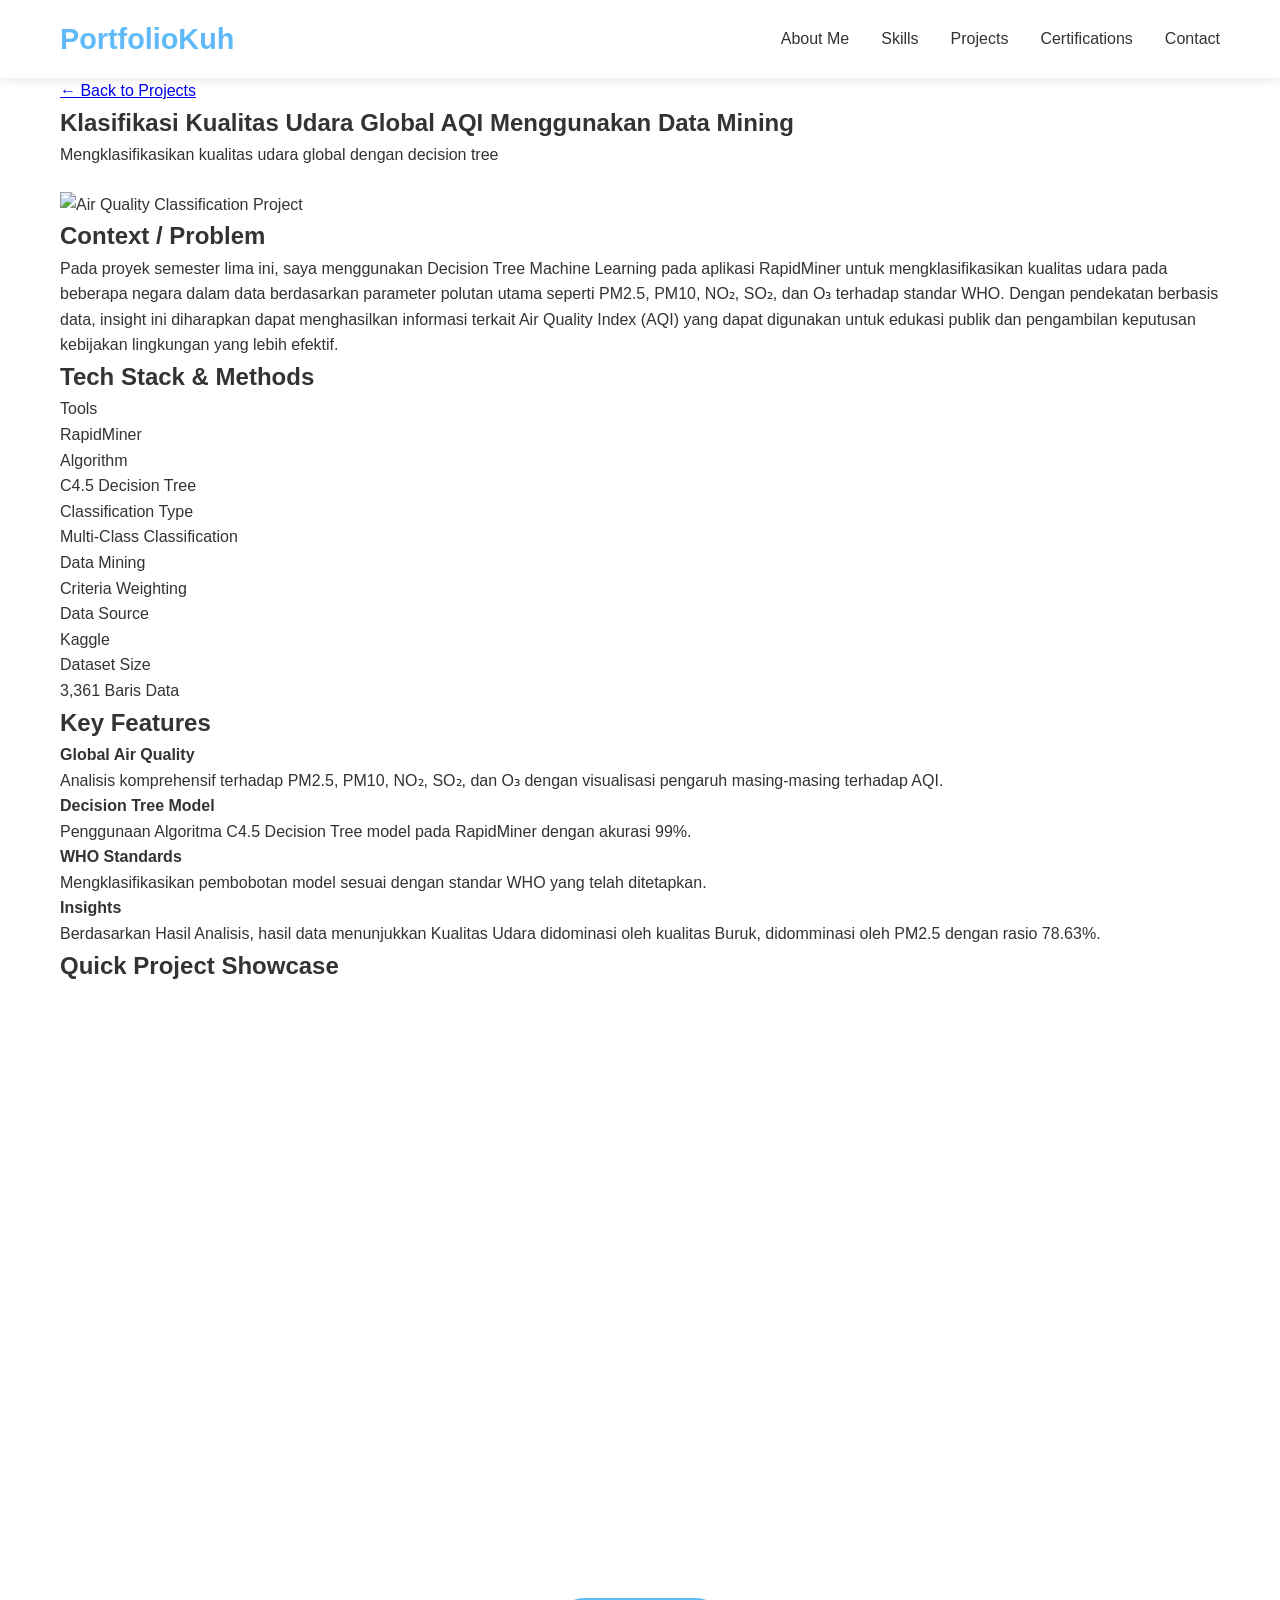
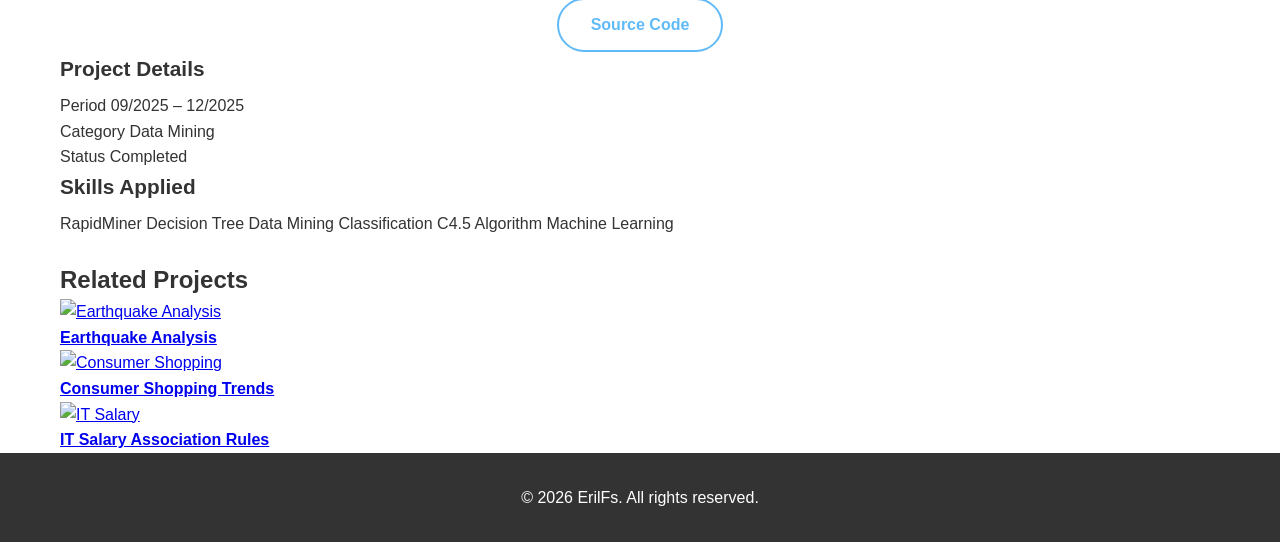
==== projects/air-quality-classification.html @ b7c426aa "update new nav" ====
<!DOCTYPE html>
<html lang="id">
<head>
    <meta charset="UTF-8">
    <meta name="viewport" content="width=device-width, initial-scale=1.0">
    <title>Air Quality Classification - Portfolio</title>
    <link rel="stylesheet" href="../dsesign.css">
    <link rel="stylesheet" href="project-style.css">
</head>
<body>
    <!-- Navigation -->
<nav class="navbar">
    <div class="container">
        <div class="nav-brand">PortfolioKuh</div>
        
        <!-- Hamburger button (mobile only) -->
        <button class="hamburger" id="hamburger">
            <span></span>
            <span></span>
            <span></span>
        </button>
            <ul class="nav-links" id="navLinks">
                <li><a href="../index.html">About Me</a></li>
                <li><a href="../index.html#skill">Skills</a></li>
                <li><a href="../index.html#projects">Projects</a></li>
                <li><a href="../index.html#certifications">Certifications</a></li>
                <li><a href="../index.html#contact">Contact</a></li>
            </ul>
    </div>
</nav>

    <!-- Project Hero -->
    <section class="project-hero">
        <div class="container">
            <a href="../index.html#projects" class="back-link">← Back to Projects</a>
            <h1 class="fade-in">Klasifikasi Kualitas Udara Global AQI Menggunakan Data Mining</h1>
            <p class="project-tagline fade-in">Mengklasifikasikan kualitas udara global dengan decision tree</p>
        </div>
    </section>

    <!-- Project Content -->
    <section class="project-content">
        <div class="container">
            <!-- Project Overview -->
            <div class="content-grid">
                <div class="main-content">
                    <!-- Project Image -->
                    <div class="project-showcase fade-in-up">
                        <img src="../assets/images/air-quality-classification.png" alt="Air Quality Classification Project">
                    </div>

                    <!-- Context/Problem -->
                    <div class="project-section fade-in-up">
                        <div class="section-header">
                            <div class="header-bar"></div>
                            <h2>Context / Problem</h2>
                        </div>
                        <p>
                            Pada proyek semester lima ini, saya menggunakan Decision Tree Machine Learning pada aplikasi RapidMiner untuk mengklasifikasikan kualitas udara pada
                            beberapa negara dalam data berdasarkan parameter polutan utama seperti PM2.5, PM10, NO₂, SO₂, dan O₃ terhadap standar WHO. 
                            Dengan pendekatan berbasis data, insight ini diharapkan dapat menghasilkan informasi terkait Air Quality Index (AQI) yang 
                            dapat digunakan untuk edukasi publik dan pengambilan keputusan kebijakan lingkungan yang lebih efektif.
                        </p>
                    </div>

                    <!-- Tech Stack / Methods -->
                    <div class="project-section fade-in-up">
                        <div class="section-header">
                            <div class="header-bar"></div>
                            <h2>Tech Stack & Methods</h2>
                        </div>
                        <div class="tech-stack">
                            <div class="tech-item">
                                <span class="tech-label">Tools</span>
                                <p>RapidMiner</p>
                            </div>
                            <div class="tech-item">
                                <span class="tech-label">Algorithm</span>
                                <p>C4.5 Decision Tree</p>
                            </div>
                            <div class="tech-item">
                                <span class="tech-label">Classification Type</span>
                                <p>Multi-Class Classification</p>
                            </div>
                            <div class="tech-item">
                                <span class="tech-label">Data Mining</span>
                                <p>Criteria Weighting</p>
                            </div>
                            <div class="tech-item">
                                <span class="tech-label">Data Source</span>
                                <p>Kaggle</p>
                            </div>
                            <div class="tech-item">
                                <span class="tech-label">Dataset Size</span>
                                <p>3,361 Baris Data</p>
                            </div>
                        </div>
                    </div>

                    <!-- Key Features -->
                    <div class="project-section fade-in-up">
                        <div class="section-header">
                            <div class="header-bar"></div>
                            <h2>Key Features</h2>
                        </div>
                        <div class="features-list">
                            <div class="feature-item">
                                <h4>Global Air Quality</h4>
                                <p>Analisis komprehensif terhadap PM2.5, PM10, NO₂, SO₂, dan O₃ dengan visualisasi pengaruh masing-masing terhadap AQI.</p>
                            </div>
                            <div class="feature-item">
                                <h4>Decision Tree Model</h4>
                                <p>Penggunaan Algoritma C4.5 Decision Tree model pada RapidMiner dengan akurasi 99%.</p>
                            </div>
                            <div class="feature-item">
                                <h4>WHO Standards</h4>
                                <p>Mengklasifikasikan pembobotan model sesuai dengan standar WHO yang telah ditetapkan.</p>
                            </div>
                            <div class="feature-item">
                                <h4>Insights</h4>
                                <p>Berdasarkan Hasil Analisis, hasil data menunjukkan Kualitas Udara didominasi oleh kualitas Buruk, didomminasi
                                oleh PM2.5 dengan rasio 78.63%.</p>
                            </div>
                        </div>
                    </div>

                   <!-- Additional Visualizations -->
                    <div class="project-section fade-in-up">
                        <div class="section-header">
                            <div class="header-bar"></div>
                            <h2>Quick Project Showcase</h2>
                        </div>
                        <div class="additional-images">
                            <video width="100%" height="auto" loop autoplay muted>
                                <source src="../assets/videos/air-quality-classification-vid.mp4" type="video/mp4">
                                Your browser does not support the video tag.
                            </video>
                        </div>
                        <br>
                        <div>
                            <div class="contact-links">
                                 <a href="https://github.com/RylLFs" class="btn btn-secondary" target="_blank">Source Code</a>
                            </div>
                        </div>
                    </div>
                </div>
                <!-- Sidebar -->
                <aside class="sidebar fade-in-up">
                    <div class="sidebar-card">
                        <h3>Project Details</h3>
                        <div class="detail-item">
                            <span class="label">Period</span>
                            <span class="value">09/2025 – 12/2025</span>
                        </div>
                        <div class="detail-item">
                            <span class="label">Category</span>
                            <span class="value">Data Mining</span>
                        </div>
                        <div class="detail-item">
                            <span class="label">Status</span>
                            <span class="value">Completed</span>
                        </div>
                    </div>

                    <div class="sidebar-card">
                        <h3>Skills Applied</h3>
                        <div class="skills-list">
                            <span class="skill-tag">RapidMiner</span>
                            <span class="skill-tag">Decision Tree</span>
                            <span class="skill-tag">Data Mining</span>
                            <span class="skill-tag">Classification</span>
                            <span class="skill-tag">C4.5 Algorithm</span>
                            <span class="skill-tag">Machine Learning</span>
                        </div>
                    </div>
                </aside>
            </div>
        </div>
    </section>

    <!-- Related Projects -->
    <section class="related-projects">
        <div class="container">
            <h2>Related Projects</h2>
            <div class="related-grid">
                <a href="earthquake-analysis.html" class="related-card fade-in-up">
                    <div class="related-image">
                        <img src="../assets/images/earthquake-analysis.png" alt="Earthquake Analysis">
                    </div>
                    <h4>Earthquake Analysis</h4>
                </a>
                <a href="consumer-shopping.html" class="related-card fade-in-up">
                    <div class="related-image">
                        <img src="../assets/images/consumer-shopping.png" alt="Consumer Shopping">
                    </div>
                    <h4>Consumer Shopping Trends</h4>
                </a>
                <a href="it-salary-assocition-rule.html" class="related-card fade-in-up">
                    <div class="related-image">
                        <img src="../assets/images/it-salary-association-rule.png" alt="IT Salary">
                    </div>
                    <h4>IT Salary Association Rules</h4>
                </a>
            </div>
        </div>
    </section>

    <!-- Footer -->
    <footer class="footer">
        <div class="container">
            <p>&copy; 2026 ErilFs. All rights reserved.</p>
        </div>
    </footer>
    <script src="../animation-simple.js"></script>
</body>
</html>
---- dsesign.css ----
/* ============================================
   GLOBAL STYLES
   ============================================ */

* {
    margin: 0;
    padding: 0;
    box-sizing: border-box;
}

:root {
    --primary-color: #60BAF7;
    --primary-dark: #0d7bb7;
    --text-color: #333;
    --text-light: #666;
    --bg-light: #f8f9fa;
    --white: #ffffff;
    --border-color: #e0e0e0;
    --shadow: 0 2px 10px rgba(0, 0, 0, 0.1);
    --shadow-lg: 0 10px 30px rgba(0, 0, 0, 0.15);
}

body {
    font-family: 'Segoe UI', Tahoma, Geneva, Verdana, sans-serif;
    line-height: 1.6;
    color: var(--text-color);
    background-color: var(--white);
}

.container {
    max-width: 1200px;
    margin: 0 auto;
    padding: 0 20px;
}

/* ============================================
   NAVIGATION
   ============================================ */

/* ============================================
   NAVIGATION
   ============================================ */

.navbar {
    background-color: var(--white);
    box-shadow: var(--shadow);
    position: sticky;
    top: 0;
    z-index: 1000;
}

.navbar .container {
    display: flex;
    justify-content: space-between;
    align-items: center;
    padding: 1rem 20px;
}

.nav-brand {
    font-size: 1.8rem;
    font-weight: 700;
    color: var(--primary-color);
}

.nav-links {
    display: flex;
    list-style: none;
    gap: 2rem;
}

.nav-links a {
    text-decoration: none;
    color: var(--text-color);
    font-weight: 500;
    transition: color 0.3s ease;
}

.nav-links a:hover {
    color: var(--primary-color);
}

/* Hamburger button - hidden by default */
.hamburger {
    display: none;
    flex-direction: column;
    gap: 5px;
    background: none;
    border: none;
    cursor: pointer;
    padding: 5px;
}

.hamburger span {
    width: 25px;
    height: 3px;
    background-color: var(--text-color);
    transition: all 0.3s ease;
    border-radius: 2px;
}

/* Hamburger animation saat active */
.hamburger.active span:nth-child(1) {
    transform: rotate(45deg) translate(8px, 8px);
}

.hamburger.active span:nth-child(2) {
    opacity: 0;
}

.hamburger.active span:nth-child(3) {
    transform: rotate(-45deg) translate(7px, -7px);
}
/* ============================================
   HERO SECTION
   ============================================ */

.hero {
    background: linear-gradient(135deg, #f5fbff 0%, #e8f5ff 100%);
    padding: 6rem 0;
    min-height: 600px;
    display: flex;
    align-items: center;
    justify-content: center;
}

.hero-content {
    text-align: center;
}

.hero h1 {
    font-size: 3.5rem;
    margin-bottom: 0.5rem;
    color: var(--text-color);
    line-height: 1.2;
}

.hero .subtitle {
    font-size: 1.5rem;
    color: var(--primary-color);
    margin-bottom: 1.5rem;
    font-weight: 600;
}

.hero-description {
    font-size: 1.1rem;
    color: var(--text-light);
    margin-bottom: 2rem;
    max-width: 600px;
    margin-left: auto;
    margin-right: auto;
    line-height: 1.8;
}

.hero-buttons {
    display: flex;
    gap: 1rem;
    justify-content: center;
    flex-wrap: wrap;
}

/* Typing Animation */
.typing-text {
    display: inline-block;
    border-right: 3px solid var(--primary-color);
    padding-right: 5px;
    animation: typing 3.5s steps(15, end) infinite;
}

@keyframes typing {
    0%, 100% {
        width: 0;
        border-right: 3px solid var(--primary-color);
    }
    50%, 90% {
        width: 15ch;
        border-right: 3px solid var(--primary-color);
    }
    95%, 100% {
        border-right: none;
    }
}

/* ============================================
   BUTTONS
   ============================================ */

.btn {
    padding: 0.75rem 2rem;
    border-radius: 50px;
    text-decoration: none;
    font-weight: 600;
    transition: all 0.3s ease;
    display: inline-block;
    border: 2px solid transparent;
    cursor: pointer;
    font-size: 1rem;
}

.btn-primary {
    background-color: var(--primary-color);
    color: var(--white);
}

.btn-primary:hover {
    background-color: var(--primary-dark);
    transform: translateY(-2px);
    box-shadow: var(--shadow-lg);
}

.btn-secondary {
    background-color: transparent;
    color: var(--primary-color);
    border-color: var(--primary-color);
}

.btn-secondary:hover {
    background-color: var(--primary-color);
    color: var(--white);
    transform: translateY(-2px);
}

.btn-link {
    background-color: transparent;
    color: var(--primary-color);
    border: none;
    padding: 0;
    font-size: 1rem;
}

.btn-link:hover {
    color: var(--primary-dark);
    transform: translateX(5px);
}

/* ============================================
   SKILLS SECTION
   ============================================ */

.skill {
    padding: 5rem 0;
    background-color: var(--white);
}

.skill h2 {
    font-size: 2.5rem;
    margin-bottom: 3rem;
    text-align: center;
    color: var(--text-color);
}

.skill-grid {
    display: grid;
    grid-template-columns: repeat(auto-fit, minmax(300px, 1fr));
    gap: 2rem;
}

.skill-card {
    background-color: var(--bg-light);
    padding: 2rem;
    border-radius: 10px;
    border-left: 4px solid var(--primary-color);
    box-shadow: var(--shadow);
    transition: transform 0.3s ease;
}

.skill-card:hover {
    transform: translateY(-5px);
}

.skill-card h3 {
    color: var(--primary-color);
    margin-bottom: 1.5rem;
    font-size: 1.5rem;
}

.skill-card ul {
    list-style: none;
}

.skill-card li {
    padding: 0.5rem 0;
    color: var(--text-light);
    border-bottom: 1px solid var(--border-color);
}

.skill-card li:last-child {
    border-bottom: none;
}

.skill-icons-grid {
    display: flex;
    flex-wrap: wrap;
    gap: 1.25rem;
    margin-top: 1rem;
}

.skill-icon-item {
    display: flex;
    flex-direction: column;
    align-items: center;
    gap: 0.4rem;
    width: 80px;
}

.skill-icon-item img {
    width: 64px;
    height: 64px;
    object-fit: contain;
    transition: transform 0.5s ease;
}

.skill-icon-item span {
    opacity: 0;
    transition: opacity 0.2s ease;
    font-size: 0.7rem;
    text-align: center;
}
.skill-icon-item:hover span {
    opacity: 1;
}
.skill-icons-grid {
    display: flex;
    flex-wrap: wrap;
    gap: 1.25rem;
    margin-top: 1rem;
    justify-content: center; /* tambah ini */
}
.skill-icon-item:hover img {
    transform: scale(1.5) translateY(-4px);
}
/* ============================================
   PROJECTS SECTION
   ============================================ */

.projects {
    padding: 5rem 0;
    background-color: var(--bg-light);
}

.projects h2 {
    font-size: 2.5rem;
    margin-bottom: 3rem;
    text-align: center;
    color: var(--text-color);
}

.projects-grid {
    display: grid;
    grid-template-columns: repeat(auto-fit, minmax(280px, 1fr));
    gap: 2rem;
}

.project-card {
    background-color: var(--white);
    border-radius: 10px;
    overflow: hidden;
    box-shadow: var(--shadow);
    transition: all 0.3s ease;
}

.project-card:hover {
    transform: translateY(-10px);
    box-shadow: var(--shadow-lg);
}

.project-image {
    width: 100%;
    height: 200px;
    overflow: hidden;
    background-color: var(--bg-light);
}

.project-image img {
    width: 100%;
    height: 100%;
    object-fit: cover;
    transition: transform 0.3s ease;
}

.project-card:hover .project-image img {
    transform: scale(1.1);
}

.project-content {
    padding: 1.5rem;
}

.project-content h3 {
    font-size: 1.3rem;
    margin-bottom: 0.5rem;
    color: var(--text-color);
}

.project-date {
    color: var(--text-light);
    font-size: 0.9rem;
    margin-bottom: 1rem;
}

/* ============================================
   CERTIFICATIONS SECTION
   ============================================ */

.certifications {
    padding: 5rem 0;
    background-color: var(--white);
}

.certifications h2 {
    font-size: 2.5rem;
    margin-bottom: 3rem;
    text-align: center;
    color: var(--text-color);
}

.certifications-grid {
    display: grid;
    grid-template-columns: repeat(auto-fit, minmax(300px, 1fr));
    gap: 2rem;
}

.cert-card {
    background-color: var(--bg-light);
    border-radius: 10px;
    overflow: hidden;
    box-shadow: var(--shadow);
    transition: all 0.3s ease;
}

.cert-card:hover {
    transform: translateY(-10px);
    box-shadow: var(--shadow-lg);
}

.cert-image {
    width: 100%;
    height: 220px;
    overflow: hidden;
    position: relative;
    background-color: var(--white);
}

.cert-image img {
    width: 100%;
    height: 100%;
    object-fit: cover;
    transition: transform 0.3s ease;
}

.cert-card:hover .cert-image img {
    transform: scale(1.05);
}

/* Overlay button saat hover */
.cert-overlay {
    position: absolute;
    top: 0;
    left: 0;
    width: 100%;
    height: 100%;
    background-color: rgba(96, 186, 247, 0.9);
    display: flex;
    align-items: center;
    justify-content: center;
    opacity: 0;
    transition: opacity 0.3s ease;
}

.cert-card:hover .cert-overlay {
    opacity: 1;
}

.btn-view {
    background-color: var(--white);
    color: var(--primary-color);
    padding: 0.75rem 2rem;
    border: none;
    border-radius: 50px;
    font-weight: 600;
    cursor: pointer;
    transition: all 0.3s ease;
}

.btn-view:hover {
    background-color: var(--primary-color);
    color: var(--white);
    transform: scale(1.05);
}

.cert-content {
    padding: 1.5rem;
}

.cert-content h3 {
    font-size: 1.2rem;
    margin-bottom: 0.5rem;
    color: var(--text-color);
}

.cert-issuer {
    color: var(--primary-color);
    font-size: 0.95rem;
    margin-bottom: 0.3rem;
    font-weight: 500;
}

.cert-date {
    color: var(--text-light);
    font-size: 0.9rem;
}

/* Modal untuk view fullscreen */
.cert-modal {
    display: none;
    position: fixed;
    z-index: 9999;
    padding-top: 50px;
    left: 0;
    top: 0;
    width: 100%;
    height: 100%;
    overflow: auto;
    background-color: rgba(0, 0, 0, 0.95);
}

.cert-modal-content {
    margin: auto;
    display: block;
    max-width: 90%;
    max-height: 85vh;
    object-fit: contain;
    animation: zoom 0.3s;
}

@keyframes zoom {
    from { transform: scale(0.8); opacity: 0; }
    to { transform: scale(1); opacity: 1; }
}

.cert-close {
    position: absolute;
    top: 20px;
    right: 40px;
    color: var(--white);
    font-size: 50px;
    font-weight: bold;
    cursor: pointer;
    transition: color 0.3s ease;
}

.cert-close:hover {
    color: var(--primary-color);
}

/* Responsive */
@media (max-width: 768px) {
    .certifications-grid {
        grid-template-columns: 1fr;
    }
    
    .cert-modal-content {
        max-width: 95%;
    }
    
    .cert-close {
        right: 20px;
        font-size: 40px;
    }
}

/* ============================================
   CONTACT SECTION
   ============================================ */

.contact {
    padding: 8rem 0;
    background-color: var(--white);
    text-align: center;
}

.contact h2 {
    font-size: 2.5rem;
    margin-bottom: 1rem;
    color: var(--text-color);
}

.contact > .container > p {
    font-size: 1.1rem;
    color: var(--text-light);
    margin-bottom: 2rem;
}

.contact-links {
    display: flex;
    gap: 1rem;
    justify-content: center;
    flex-wrap: wrap;
}

/* ============================================
   FOOTER
   ============================================ */

.footer {
    background-color: var(--text-color);
    color: var(--white);
    text-align: center;
    padding: 2rem 0;
}

/* ============================================
   ANIMATIONS
   ============================================ */

@keyframes fadeIn {
    from {
        opacity: 0;
    }
    to {
        opacity: 1;
    }
}

@keyframes fadeInUp {
    from {
        opacity: 0;
        transform: translateY(30px);
    }
    to {
        opacity: 1;
        transform: translateY(0);
    }
}

.fade-in {
    animation: fadeIn 0.8s ease-out;
}

.fade-in-up {
    animation: fadeInUp 0.8s ease-out;
}
/* Slide in animations - LEBIH LAMBAT */
.slide-in-left {
    animation: slideInLeft 1.5s ease-out forwards;
}

.slide-in-right {
    animation: slideInRight 1.5s ease-out forwards;
}

.fade-up {
    animation: fadeUpSlow 1.5s ease-out forwards;
}

@keyframes slideInLeft {
    from {
        opacity: 0;
        transform: translateX(-100px);
    }
    to {
        opacity: 1;
        transform: translateX(0);
    }
}

@keyframes slideInRight {
    from {
        opacity: 0;
        transform: translateX(100px);
    }
    to {
        opacity: 1;
        transform: translateX(0);
    }
}

@keyframes fadeUpSlow {
    from {
        opacity: 0;
        transform: translateY(80px);
    }
    to {
        opacity: 1;
        transform: translateY(0);
    }
}

/* Hide sections sebelum animasi jalan */
.skill, .projects, .contact {
    opacity: 0;
}

/* Akan muncul saat animasi jalan */
.slide-in-left,
.slide-in-right,
.fade-up {
    opacity: 1;
}

/* Card staggered animation */
.card-fade-up {
    animation: cardFadeUp 0.6s ease-out forwards;
}

@keyframes cardFadeUp {
    from {
        opacity: 0;
        transform: translateY(30px);
    }
    to {
        opacity: 1;
        transform: translateY(0);
    }
}
/* ============================================
   RESPONSIVE DESIGN
   ============================================ */

@media (max-width: 768px) {
    .hero h1 {
        font-size: 2.5rem;
    }

    .hero .subtitle {
        font-size: 1.2rem;
    }

    .hero-buttons {
        flex-direction: column;
        align-items: center;
    }

    .nav-links {
        gap: 1rem;
        font-size: 0.9rem;
    }

    .projects-grid,
    .skill-grid {
        grid-template-columns: 1fr;
    }

    .projects h2,
    .skill h2,
    .contact h2 {
        font-size: 2rem;
    }
}

@media (max-width: 480px) {
    .hero h1 {
        font-size: 2rem;
    }

    .hero .subtitle {
        font-size: 1rem;
    }

    .nav-links {
        flex-direction: column;
        gap: 0.5rem;
    }

    .navbar .container {
        flex-direction: column;
        gap: 1rem;
    }

    .btn {
        padding: 0.6rem 1.5rem;
        font-size: 0.9rem;
    }
}

@media (max-width: 768px) {
    /* Navbar mobile */
    .navbar .container {
        flex-wrap: wrap;
        justify-content: space-between; 
        align-items: center;
        position: relative; 
    }
    
    .hamburger {
        display: flex; /* Show hamburger di mobile */
    }
    
    .nav-links {
        display: none; /* Hide menu by default */
        flex-direction: column;
        width: 100%;
        gap: 0;
        background-color: var(--white);
        position: absolute;
        top: 100%;
        left: 0;
        box-shadow: var(--shadow);
        padding: 1rem 0;
    }
    
    .nav-links.active {
        display: flex; /* Show saat hamburger diklik */
    }
    
    .nav-links li {
        width: 100%;
        text-align: center;
        padding: 0.75rem 0;
        border-bottom: 1px solid var(--border-color);
    }
    
    .nav-links li:last-child {
        border-bottom: none;
    }

    /* Existing mobile styles */
    .hero h1 {
        font-size: 2.5rem;
    }

    .hero .subtitle {
        font-size: 1.2rem;
    }

    .hero-buttons {
        flex-direction: column;
        align-items: right;
    }

    .projects-grid,
    .skill-grid {
        grid-template-columns: 1fr;
    }

    .projects h2,
    .skill h2,
    .contact h2 {
        font-size: 2rem;
    }
}
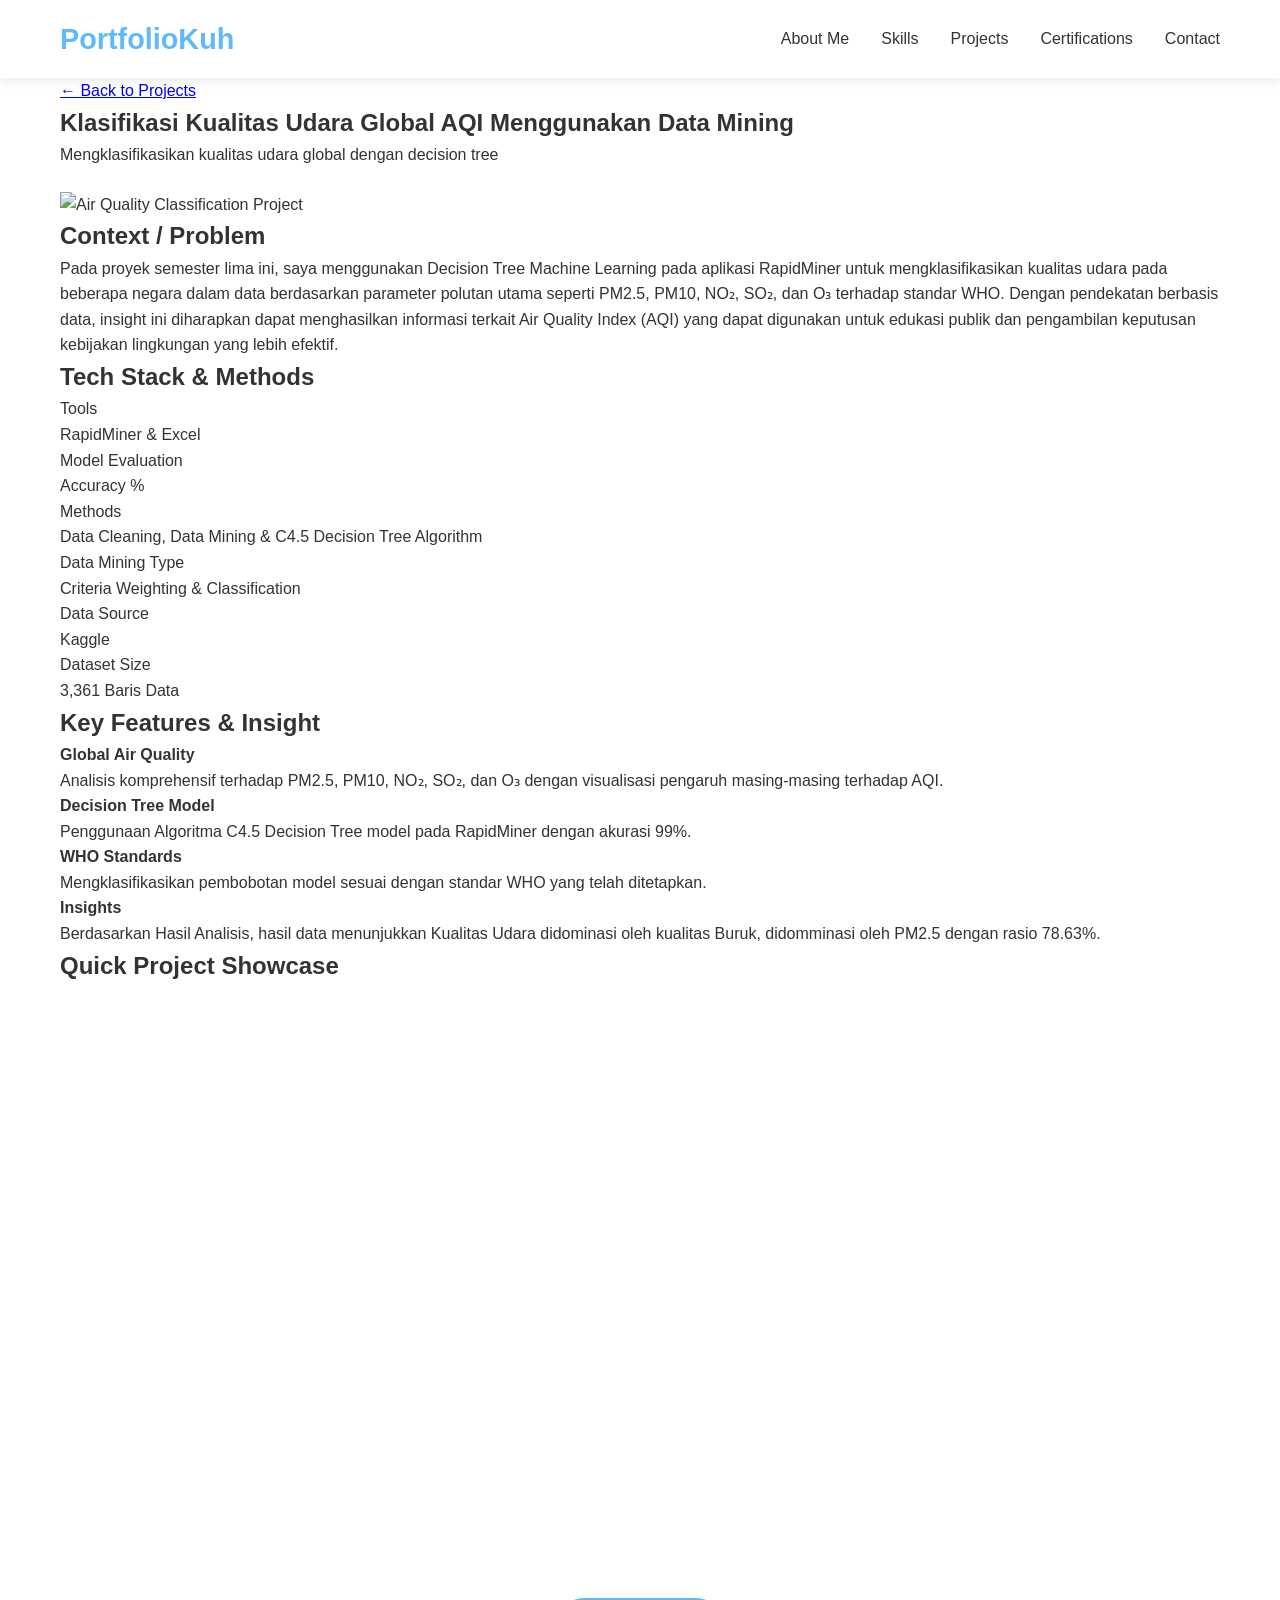
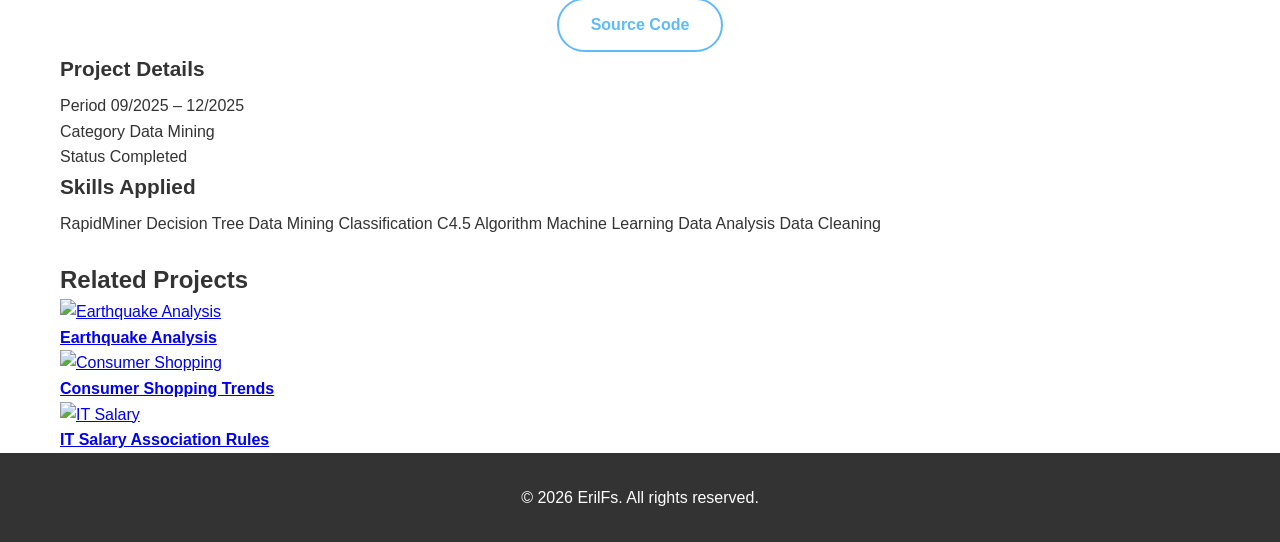
==== commit a926a1e8: "fix typo and update cv" ====
--- a/projects/air-quality-classification.html
+++ b/projects/air-quality-classification.html
@@ -72,19 +72,19 @@
                         <div class="tech-stack">
                             <div class="tech-item">
                                 <span class="tech-label">Tools</span>
-                                <p>RapidMiner</p>
-                            </div>
-                            <div class="tech-item">
-                                <span class="tech-label">Algorithm</span>
-                                <p>C4.5 Decision Tree</p>
-                            </div>
-                            <div class="tech-item">
-                                <span class="tech-label">Classification Type</span>
-                                <p>Multi-Class Classification</p>
-                            </div>
-                            <div class="tech-item">
-                                <span class="tech-label">Data Mining</span>
-                                <p>Criteria Weighting</p>
+                                <p>RapidMiner & Excel</p>
+                            </div>
+                            <div class="tech-item">
+                                <span class="tech-label">Model Evaluation</span>
+                                <p>Accuracy %</p>
+                            </div>
+                            <div class="tech-item">
+                                <span class="tech-label">Methods</span>
+                                <p>Data Cleaning, Data Mining &  C4.5 Decision Tree Algorithm</p>
+                            </div>
+                            <div class="tech-item">
+                                <span class="tech-label">Data Mining Type</span>
+                                <p>Criteria Weighting & Classification</p>
                             </div>
                             <div class="tech-item">
                                 <span class="tech-label">Data Source</span>
@@ -101,7 +101,7 @@
                     <div class="project-section fade-in-up">
                         <div class="section-header">
                             <div class="header-bar"></div>
-                            <h2>Key Features</h2>
+                            <h2>Key Features & Insight</h2>
                         </div>
                         <div class="features-list">
                             <div class="feature-item">
@@ -139,7 +139,7 @@
                         <br>
                         <div>
                             <div class="contact-links">
-                                 <a href="https://github.com/RylLFs" class="btn btn-secondary" target="_blank">Source Code</a>
+                                 <a href="https://github.com/RylLFs/air-quality-c4.5-rapidminer" class="btn btn-secondary" target="_blank">Source Code</a>
                             </div>
                         </div>
                     </div>
@@ -171,6 +171,8 @@
                             <span class="skill-tag">Classification</span>
                             <span class="skill-tag">C4.5 Algorithm</span>
                             <span class="skill-tag">Machine Learning</span>
+                            <span class="skill-tag">Data Analysis</span>
+                            <span class="skill-tag">Data Cleaning</span>
                         </div>
                     </div>
                 </aside>
@@ -195,7 +197,7 @@
                     </div>
                     <h4>Consumer Shopping Trends</h4>
                 </a>
-                <a href="it-salary-assocition-rule.html" class="related-card fade-in-up">
+                <a href="it-salary-association-rule.html" class="related-card fade-in-up">
                     <div class="related-image">
                         <img src="../assets/images/it-salary-association-rule.png" alt="IT Salary">
                     </div>
--- a/dsesign.css
+++ b/dsesign.css
@@ -231,7 +231,6 @@
     color: var(--primary-dark);
     transform: translateX(5px);
 }
-
 /* ============================================
    SKILLS SECTION
    ============================================ */
@@ -246,6 +245,10 @@
     margin-bottom: 3rem;
     text-align: center;
     color: var(--text-color);
+}
+
+.skill h3 {
+    text-align: center;
 }
 
 .skill-grid {
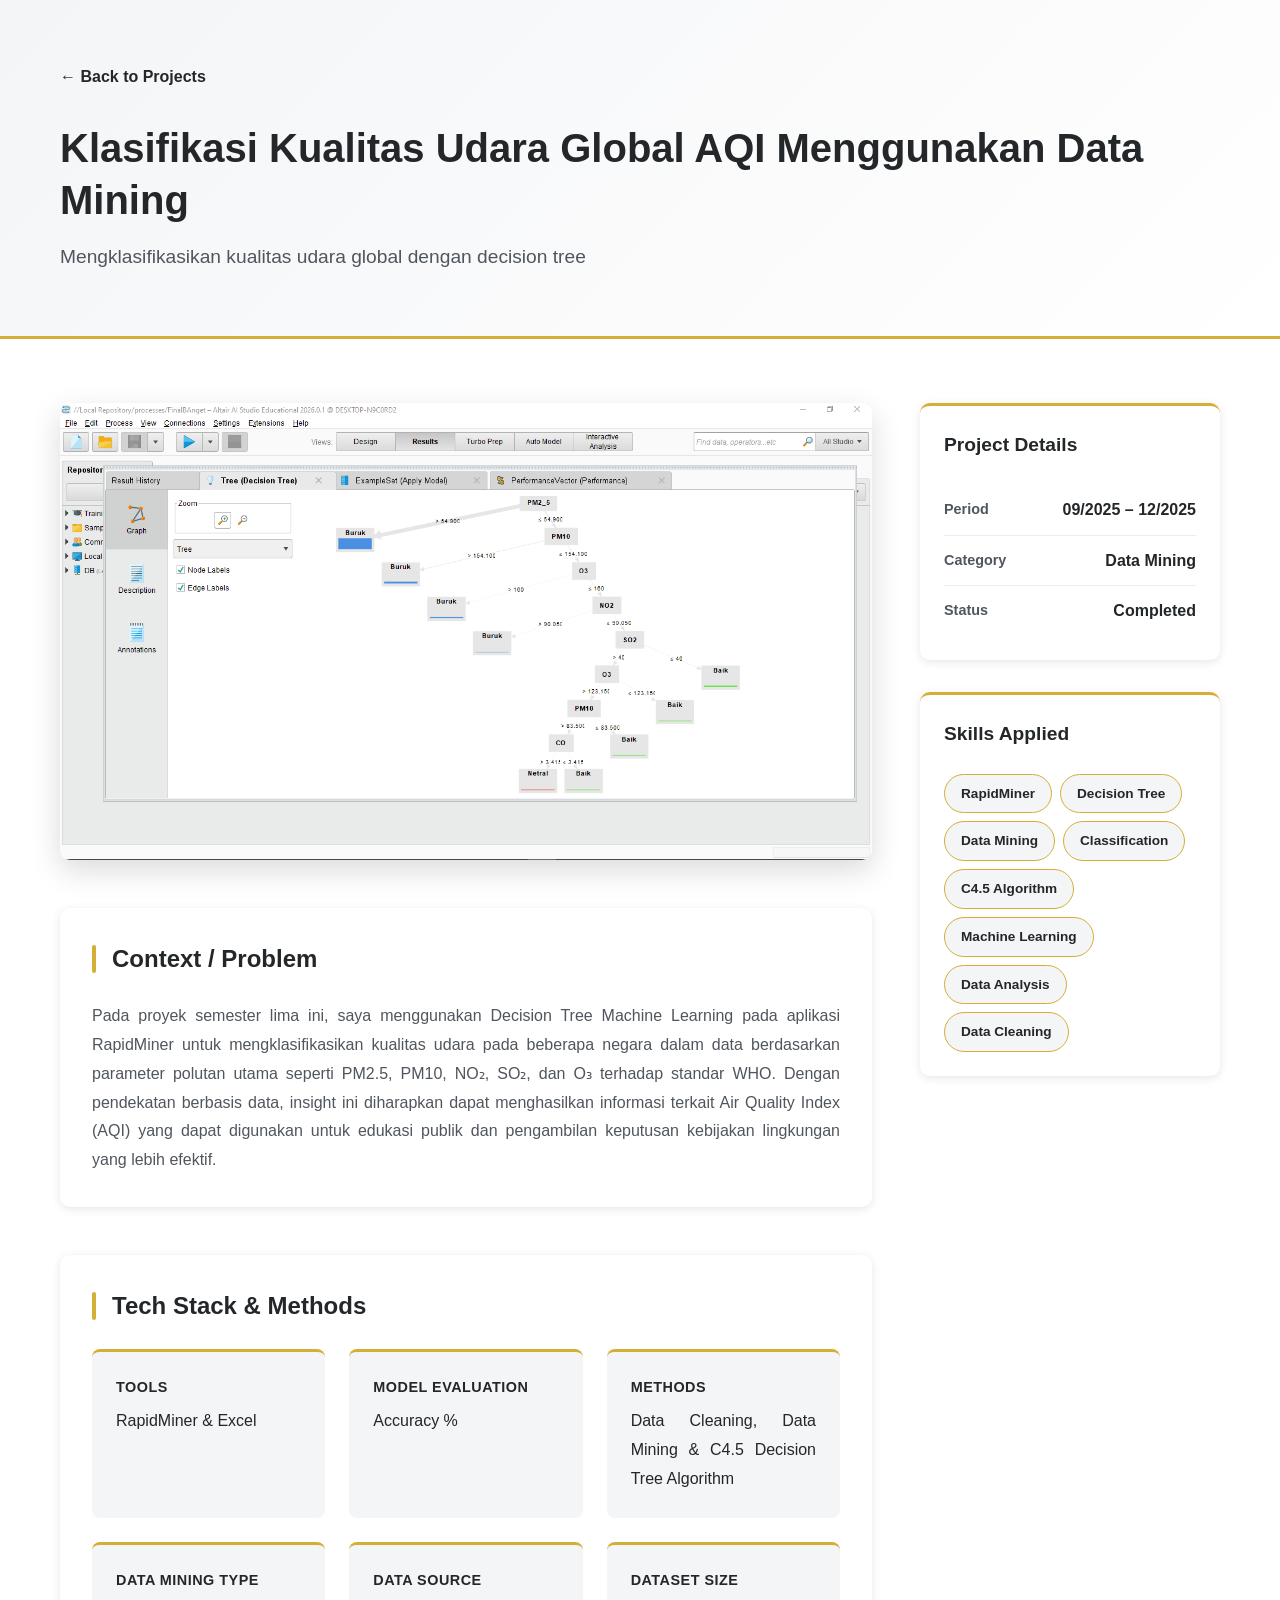
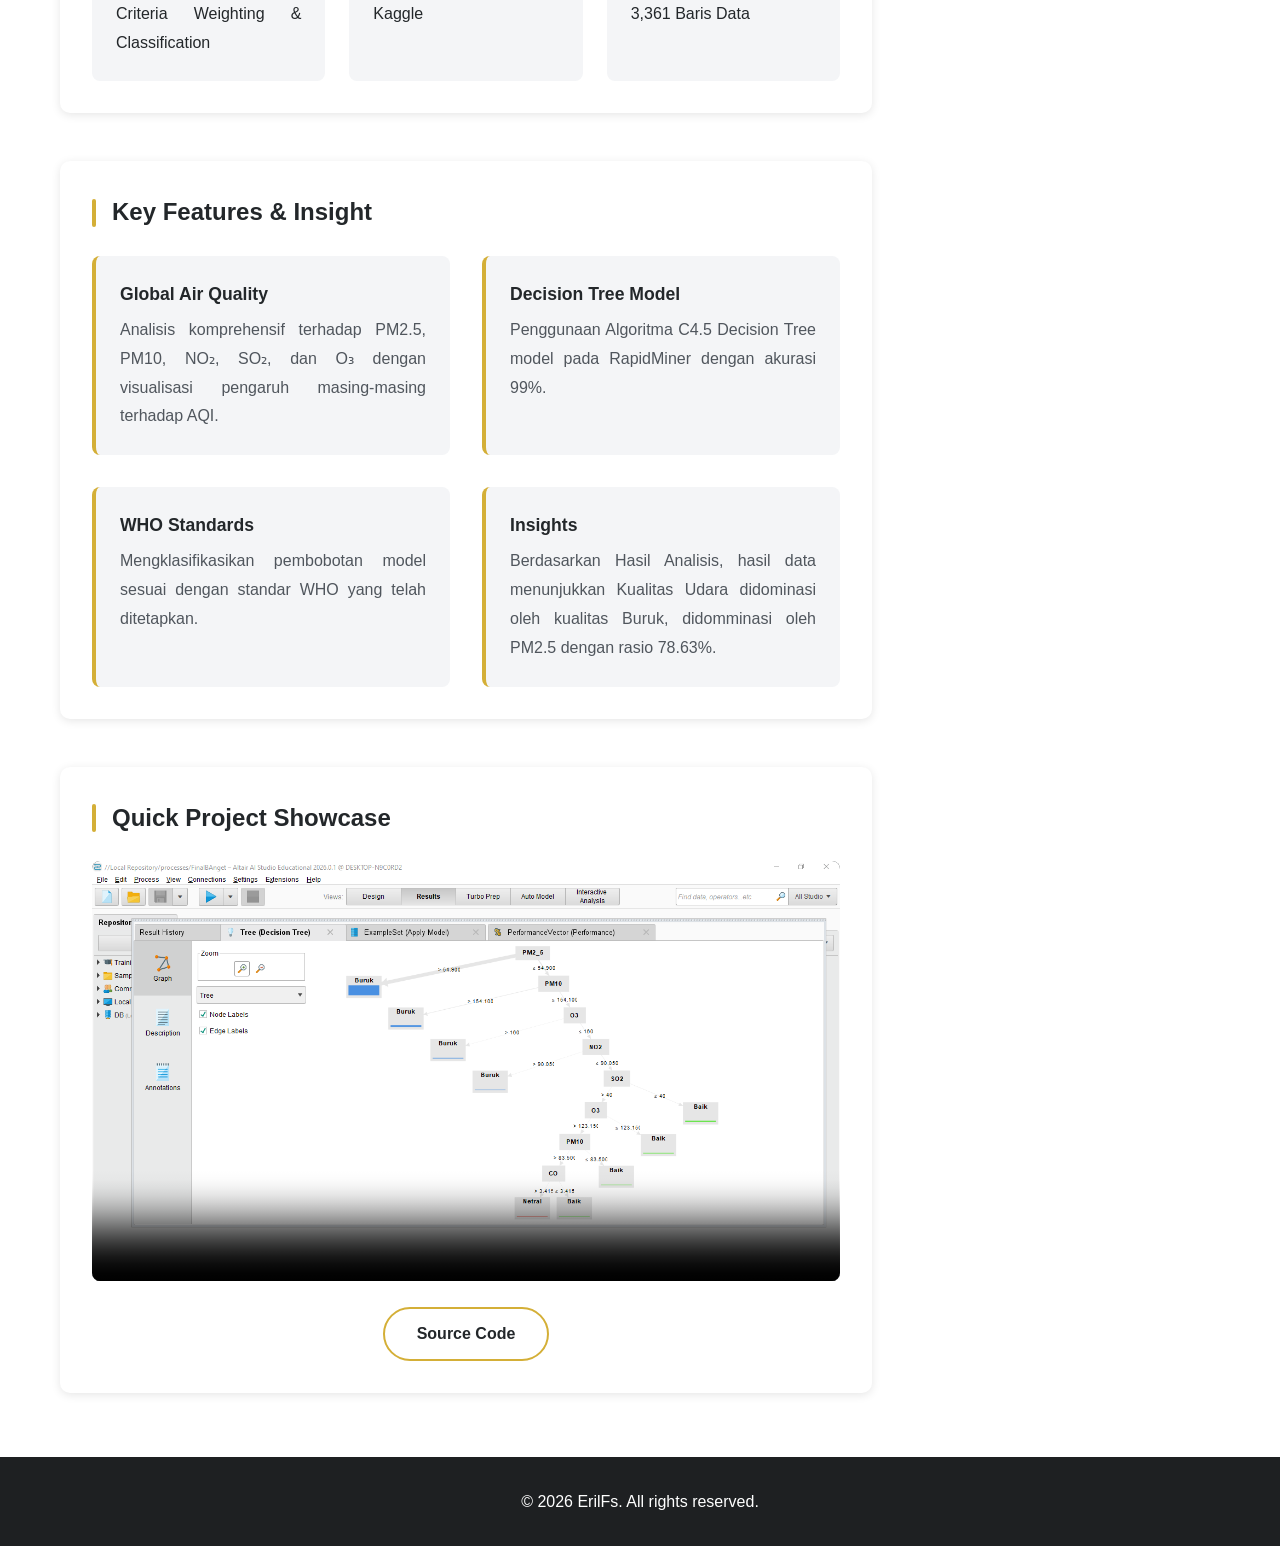
==== commit b3dfce5c: "update" ====
--- a/projects/air-quality-classification.html
+++ b/projects/air-quality-classification.html
@@ -8,27 +8,6 @@
     <link rel="stylesheet" href="project-style.css">
 </head>
 <body>
-    <!-- Navigation -->
-<nav class="navbar">
-    <div class="container">
-        <div class="nav-brand">PortfolioKuh</div>
-        
-        <!-- Hamburger button (mobile only) -->
-        <button class="hamburger" id="hamburger">
-            <span></span>
-            <span></span>
-            <span></span>
-        </button>
-            <ul class="nav-links" id="navLinks">
-                <li><a href="../index.html">About Me</a></li>
-                <li><a href="../index.html#skill">Skills</a></li>
-                <li><a href="../index.html#projects">Projects</a></li>
-                <li><a href="../index.html#certifications">Certifications</a></li>
-                <li><a href="../index.html#contact">Contact</a></li>
-            </ul>
-    </div>
-</nav>
-
     <!-- Project Hero -->
     <section class="project-hero">
         <div class="container">
@@ -131,7 +110,7 @@
                             <h2>Quick Project Showcase</h2>
                         </div>
                         <div class="additional-images">
-                            <video width="100%" height="auto" loop autoplay muted>
+                            <video class="project-video" controls playsinline loop autoplay muted preload="metadata" poster="../assets/images/air-quality-classification.png">
                                 <source src="../assets/videos/air-quality-classification-vid.mp4" type="video/mp4">
                                 Your browser does not support the video tag.
                             </video>
@@ -179,34 +158,6 @@
             </div>
         </div>
     </section>
-
-    <!-- Related Projects -->
-    <section class="related-projects">
-        <div class="container">
-            <h2>Related Projects</h2>
-            <div class="related-grid">
-                <a href="earthquake-analysis.html" class="related-card fade-in-up">
-                    <div class="related-image">
-                        <img src="../assets/images/earthquake-analysis.png" alt="Earthquake Analysis">
-                    </div>
-                    <h4>Earthquake Analysis</h4>
-                </a>
-                <a href="consumer-shopping.html" class="related-card fade-in-up">
-                    <div class="related-image">
-                        <img src="../assets/images/consumer-shopping.png" alt="Consumer Shopping">
-                    </div>
-                    <h4>Consumer Shopping Trends</h4>
-                </a>
-                <a href="it-salary-association-rule.html" class="related-card fade-in-up">
-                    <div class="related-image">
-                        <img src="../assets/images/it-salary-association-rule.png" alt="IT Salary">
-                    </div>
-                    <h4>IT Salary Association Rules</h4>
-                </a>
-            </div>
-        </div>
-    </section>
-
     <!-- Footer -->
     <footer class="footer">
         <div class="container">
--- a/dsesign.css
+++ b/dsesign.css
@@ -9,13 +9,16 @@
 }
 
 :root {
-    --primary-color: #60BAF7;
-    --primary-dark: #0d7bb7;
-    --text-color: #333;
-    --text-light: #666;
-    --bg-light: #f8f9fa;
+    --primary-color: #D4AF37;
+    --primary-dark: #C5A059;
+    --text-color: #23272A;
+    --text-light: #50565D;
+    --bg-light: #F4F5F7;
     --white: #ffffff;
-    --border-color: #e0e0e0;
+    --border-color: #EAECEE;
+    --dark-bg: #23272A;
+    --footer-bg: #1E2022;
+    --muted-on-dark: #8C929A;
     --shadow: 0 2px 10px rgba(0, 0, 0, 0.1);
     --shadow-lg: 0 10px 30px rgba(0, 0, 0, 0.15);
 }
@@ -47,6 +50,20 @@
     position: sticky;
     top: 0;
     z-index: 1000;
+    transition: background-color 0.3s ease, color 0.3s ease;
+}
+
+.navbar.scrolled {
+    background-color: var(--footer-bg);
+}
+
+.navbar.scrolled .nav-links a,
+.navbar.scrolled .nav-brand {
+    color: var(--white);
+}
+
+.navbar.scrolled .hamburger span {
+    background-color: var(--white);
 }
 
 .navbar .container {
@@ -59,7 +76,7 @@
 .nav-brand {
     font-size: 1.8rem;
     font-weight: 700;
-    color: var(--primary-color);
+    color: var(--text-color);
 }
 
 .nav-links {
@@ -76,6 +93,10 @@
 }
 
 .nav-links a:hover {
+    color: var(--text-color);
+}
+
+.navbar.scrolled .nav-links a:hover {
     color: var(--primary-color);
 }
 
@@ -115,22 +136,29 @@
    ============================================ */
 
 .hero {
-    background: linear-gradient(135deg, #f5fbff 0%, #e8f5ff 100%);
+    background-color: var(--dark-bg);
     padding: 6rem 0;
-    min-height: 600px;
+    min-height: 560px;
     display: flex;
     align-items: center;
     justify-content: center;
 }
 
+.hero-layout {
+    display: grid;
+    grid-template-columns: minmax(0, 1.4fr) minmax(260px, 0.8fr);
+    align-items: center;
+    gap: 4rem;
+}
+
 .hero-content {
-    text-align: center;
+    text-align: left;
 }
 
 .hero h1 {
     font-size: 3.5rem;
     margin-bottom: 0.5rem;
-    color: var(--text-color);
+    color: var(--white);
     line-height: 1.2;
 }
 
@@ -143,19 +171,35 @@
 
 .hero-description {
     font-size: 1.1rem;
-    color: var(--text-light);
+    color: var(--muted-on-dark);
     margin-bottom: 2rem;
-    max-width: 600px;
-    margin-left: auto;
-    margin-right: auto;
+    max-width: 650px;
     line-height: 1.8;
 }
 
 .hero-buttons {
     display: flex;
     gap: 1rem;
-    justify-content: center;
+    justify-content: flex-start;
     flex-wrap: wrap;
+}
+
+.hero-profile {
+    justify-self: end;
+    width: min(100%, 360px);
+    aspect-ratio: 1;
+    overflow: hidden;
+    border: 5px solid rgba(212, 175, 55, 0.75);
+    border-radius: 50%;
+    box-shadow: 0 18px 45px rgba(0, 0, 0, 0.3);
+}
+
+.hero-profile img {
+    width: 100%;
+    height: 100%;
+    display: block;
+    object-fit: cover;
+    object-position: center 35%;
 }
 
 /* Typing Animation */
@@ -198,38 +242,40 @@
 
 .btn-primary {
     background-color: var(--primary-color);
-    color: var(--white);
+    color: var(--text-color);
 }
 
 .btn-primary:hover {
     background-color: var(--primary-dark);
+    color: var(--text-color);
     transform: translateY(-2px);
     box-shadow: var(--shadow-lg);
 }
 
 .btn-secondary {
     background-color: transparent;
-    color: var(--primary-color);
+    color: var(--text-color);
     border-color: var(--primary-color);
 }
 
 .btn-secondary:hover {
     background-color: var(--primary-color);
-    color: var(--white);
+    color: var(--text-color);
     transform: translateY(-2px);
 }
 
 .btn-link {
     background-color: transparent;
-    color: var(--primary-color);
-    border: none;
-    padding: 0;
+    color: var(--text-color);
+    border: 1px solid var(--primary-color);
+    padding: 0.5rem 1rem;
     font-size: 1rem;
 }
 
 .btn-link:hover {
-    color: var(--primary-dark);
-    transform: translateX(5px);
+    background-color: var(--primary-color);
+    color: var(--text-color);
+    transform: scale(1.05);
 }
 /* ============================================
    SKILLS SECTION
@@ -271,7 +317,7 @@
 }
 
 .skill-card h3 {
-    color: var(--primary-color);
+    color: var(--text-color);
     margin-bottom: 1.5rem;
     font-size: 1.5rem;
 }
@@ -351,6 +397,74 @@
     display: grid;
     grid-template-columns: repeat(auto-fit, minmax(280px, 1fr));
     gap: 2rem;
+}
+
+.card-carousel {
+    display: grid;
+    grid-template-columns: 48px minmax(0, 1fr) 48px;
+    align-items: center;
+    gap: 1rem;
+}
+
+.carousel-control {
+    width: 48px;
+    height: 48px;
+    display: grid;
+    place-items: center;
+    border: 1px solid var(--primary-color);
+    border-radius: 50%;
+    background-color: var(--white);
+    color: var(--text-color);
+    font-size: 2rem;
+    line-height: 1;
+    cursor: pointer;
+    transition: background-color 0.2s ease, transform 0.2s ease, opacity 0.2s ease;
+}
+
+.carousel-control:hover:not(:disabled) {
+    background-color: var(--primary-color);
+    transform: scale(1.08);
+}
+
+.carousel-control:disabled {
+    opacity: 0.35;
+    cursor: not-allowed;
+}
+
+.carousel-control:focus-visible,
+.carousel-viewport:focus-visible {
+    outline: 3px solid var(--text-color);
+    outline-offset: 3px;
+}
+
+.carousel-viewport {
+    min-width: 0;
+    margin-block: -1rem;
+    overflow-x: auto;
+    overscroll-behavior-x: contain;
+    padding-block: 1rem;
+    scroll-behavior: smooth;
+    scroll-snap-type: x mandatory;
+    scrollbar-width: none;
+}
+
+.carousel-viewport::-webkit-scrollbar {
+    display: none;
+}
+
+.carousel-track.projects-grid,
+.carousel-track.certifications-grid {
+    display: flex;
+    gap: 2rem;
+    width: 100%;
+    grid-template-columns: none;
+}
+
+.carousel-track .project-card,
+.carousel-track .cert-card {
+    min-width: 0;
+    flex: 0 0 calc((100% - 2rem) / 2);
+    scroll-snap-align: start;
 }
 
 .project-card {
@@ -461,7 +575,7 @@
     left: 0;
     width: 100%;
     height: 100%;
-    background-color: rgba(96, 186, 247, 0.9);
+    background-color: rgba(212, 175, 55, 0.92);
     display: flex;
     align-items: center;
     justify-content: center;
@@ -475,7 +589,7 @@
 
 .btn-view {
     background-color: var(--white);
-    color: var(--primary-color);
+    color: var(--text-color);
     padding: 0.75rem 2rem;
     border: none;
     border-radius: 50px;
@@ -486,7 +600,7 @@
 
 .btn-view:hover {
     background-color: var(--primary-color);
-    color: var(--white);
+    color: var(--text-color);
     transform: scale(1.05);
 }
 
@@ -501,7 +615,7 @@
 }
 
 .cert-issuer {
-    color: var(--primary-color);
+    color: var(--text-color);
     font-size: 0.95rem;
     margin-bottom: 0.3rem;
     font-weight: 500;
@@ -577,20 +691,28 @@
 
 .contact {
     padding: 8rem 0;
-    background-color: var(--white);
+    background-color: var(--footer-bg);
     text-align: center;
 }
 
 .contact h2 {
     font-size: 2.5rem;
     margin-bottom: 1rem;
-    color: var(--text-color);
+    color: var(--white);
 }
 
 .contact > .container > p {
     font-size: 1.1rem;
-    color: var(--text-light);
+    color: var(--muted-on-dark);
     margin-bottom: 2rem;
+}
+
+.contact .btn-secondary {
+    color: var(--white);
+}
+
+.contact .btn-secondary:hover {
+    color: var(--text-color);
 }
 
 .contact-links {
@@ -605,7 +727,7 @@
    ============================================ */
 
 .footer {
-    background-color: var(--text-color);
+    background-color: var(--footer-bg);
     color: var(--white);
     text-align: center;
     padding: 2rem 0;
@@ -705,6 +827,67 @@
     animation: cardFadeUp 0.6s ease-out forwards;
 }
 
+/* Project details are loaded from the existing detail pages. */
+.project-modal {
+    width: min(1000px, calc(100% - 2rem));
+    max-width: none;
+    max-height: 92vh;
+    margin: auto;
+    padding: 0;
+    overflow: hidden;
+    border: 1px solid var(--border-color);
+    border-radius: 14px;
+    background: var(--white);
+    box-shadow: var(--shadow-lg);
+}
+
+.project-modal::backdrop {
+    background: rgba(30, 32, 34, 0.82);
+    backdrop-filter: blur(4px);
+}
+
+.project-modal-header {
+    display: flex;
+    align-items: center;
+    justify-content: space-between;
+    gap: 1rem;
+    padding: 0.75rem 1.25rem;
+    border-bottom: 1px solid var(--border-color);
+}
+
+.project-modal-header h2 {
+    overflow: hidden;
+    color: var(--text-color);
+    font-size: 1rem;
+    text-overflow: ellipsis;
+    white-space: nowrap;
+}
+
+.project-modal-close {
+    width: 2.25rem;
+    height: 2.25rem;
+    flex: 0 0 auto;
+    border: 0;
+    border-radius: 50%;
+    background: var(--bg-light);
+    color: var(--text-color);
+    font-size: 1.75rem;
+    line-height: 1;
+    cursor: pointer;
+}
+
+.project-modal-close:hover {
+    background: var(--primary-color);
+}
+
+.project-modal-frame {
+    display: block;
+    width: 100%;
+    height: min(78vh, 850px);
+    border: 0;
+    background: var(--bg-light);
+}
+
 @keyframes cardFadeUp {
     from {
         opacity: 0;
@@ -720,6 +903,29 @@
    ============================================ */
 
 @media (max-width: 768px) {
+    .hero {
+        padding: 4rem 0;
+    }
+
+    .hero-layout {
+        grid-template-columns: 1fr;
+        gap: 2.5rem;
+    }
+
+    .hero-profile {
+        grid-row: 1;
+        justify-self: center;
+        width: min(65vw, 300px);
+    }
+
+    .hero-content {
+        text-align: center;
+    }
+
+    .hero-buttons {
+        justify-content: center;
+    }
+
     .hero h1 {
         font-size: 2.5rem;
     }
@@ -736,6 +942,25 @@
     .nav-links {
         gap: 1rem;
         font-size: 0.9rem;
+    }
+
+    .project-modal {
+        width: calc(100% - 1rem);
+        max-height: 96vh;
+    }
+
+    .project-modal-frame {
+        height: 86vh;
+    }
+
+    .card-carousel {
+        grid-template-columns: 40px minmax(0, 1fr) 40px;
+        gap: 0.5rem;
+    }
+
+    .carousel-control {
+        width: 40px;
+        height: 40px;
     }
 
     .projects-grid,
@@ -759,6 +984,10 @@
         font-size: 1rem;
     }
 
+    .hero-description {
+        font-size: 1rem;
+    }
+
     .nav-links {
         flex-direction: column;
         gap: 0.5rem;
@@ -772,6 +1001,45 @@
     .btn {
         padding: 0.6rem 1.5rem;
         font-size: 0.9rem;
+    }
+}
+
+@media (max-width: 600px) {
+    .card-carousel {
+        grid-template-columns: 1fr 1fr;
+    }
+
+    .carousel-viewport {
+        grid-column: 1 / -1;
+        grid-row: 1;
+    }
+
+    .carousel-control[data-carousel-direction="-1"] {
+        grid-column: 1;
+        grid-row: 2;
+        justify-self: center;
+    }
+
+    .carousel-control[data-carousel-direction="1"] {
+        grid-column: 2;
+        grid-row: 2;
+        justify-self: center;
+    }
+
+    .carousel-track.projects-grid,
+    .carousel-track.certifications-grid {
+        gap: 1rem;
+    }
+
+    .carousel-track .project-card,
+    .carousel-track .cert-card {
+        flex-basis: 100%;
+    }
+}
+
+@media (prefers-reduced-motion: reduce) {
+    .carousel-viewport {
+        scroll-behavior: auto;
     }
 }
 
--- a/projects/project-style.css
+++ b/projects/project-style.css
@@ -0,0 +1,528 @@
+/* ============================================
+   PROJECT PAGE STYLES
+   ============================================ */
+
+/* Back Link */
+.back-link {
+    display: inline-block;
+    color: var(--text-color);
+    text-decoration: none;
+    margin-bottom: 2rem;
+    font-weight: 600;
+    transition: all 0.3s ease;
+}
+
+.back-link:hover {
+    color: var(--text-color);
+    margin-left: -10px;
+}
+
+/* Project Hero */
+.project-hero {
+    background: linear-gradient(135deg, #F4F5F7 0%, #FFFFFF 100%);
+    padding: 4rem 0;
+    border-bottom: 3px solid var(--primary-color);
+}
+
+.project-hero h1 {
+    font-size: 2.5rem;
+    color: var(--text-color);
+    margin-bottom: 1rem;
+    line-height: 1.3;
+}
+
+.project-tagline {
+    font-size: 1.2rem;
+    color: var(--text-light);
+}
+
+/* Project Content */
+.project-content {
+    padding: 4rem 0;
+
+}
+
+.content-grid {
+    display: grid;
+    grid-template-columns: 1fr 300px;
+    gap: 3rem;
+}
+
+/* Main Content */
+.main-content {
+    display: flex;
+    flex-direction: column;
+    gap: 3rem;
+}
+
+/* Project Showcase */
+.project-showcase {
+    width: 100%;
+    border-radius: 10px;
+    overflow: hidden;
+    box-shadow: var(--shadow-lg);
+}
+
+.project-showcase img {
+    width: 100%;
+    height: auto;
+    display: block;
+}
+
+.project-video {
+    display: block;
+    width: 100%;
+    min-width: 0;
+    max-width: 100%;
+    height: auto;
+    max-height: 70vh;
+    border-radius: 8px;
+    background-color: var(--dark-bg);
+    object-fit: contain;
+}
+
+/* Project Sections */
+.project-section {
+    background-color: var(--white);
+    padding: 2rem;
+    border-radius: 10px;
+    box-shadow: var(--shadow);
+}
+
+.section-header {
+    display: flex;
+    align-items: center;
+    gap: 1rem;
+    margin-bottom: 1.5rem;
+}
+
+.header-bar {
+    width: 4px;
+    height: 28px;
+    background-color: var(--primary-color);
+    border-radius: 2px;
+}
+
+.section-header h2 {
+    font-size: 1.5rem;
+    color: var(--text-color);
+    margin: 0;
+    
+}
+
+.project-section p {
+    color: var(--text-light);
+    line-height: 1.8;
+    margin-bottom: 1rem;
+}
+
+.project-section p:last-child {
+    margin-bottom: 0;
+}
+
+/* Context, Problem, Methodology sections */
+.project-section p {
+    text-align: justify;
+    line-height: 1.8;
+    margin-bottom: 1rem;
+    color: var(--text-light);
+}
+
+/* Section headers tetap left */
+.section-header h2 {
+    text-align: justify;
+}
+
+/* Role List */
+.role-list {
+    list-style: none;
+}
+
+.role-list li {
+    padding: 1rem;
+    margin-bottom: 0.5rem;
+    background-color: var(--bg-light);
+    border-left: 3px solid var(--primary-color);
+    border-radius: 5px;
+    color: var(--text-light);
+    transition: all 0.3s ease;
+}
+
+.role-list li:hover {
+    background-color: var(--primary-color);
+    color: var(--text-color);
+    margin-left: 10px;
+}
+
+.role-list strong {
+    color: var(--text-color);
+}
+
+.role-list li:hover strong {
+    color: var(--text-color);
+}
+
+/* Tech Stack */
+.tech-stack {
+    display: grid;
+    grid-template-columns: repeat(auto-fit, minmax(200px, 1fr));
+    gap: 1.5rem;
+}
+
+.tech-item {
+    background-color: var(--bg-light);
+    padding: 1.5rem;
+    border-radius: 8px;
+    border-top: 3px solid var(--primary-color);
+    transition: all 0.3s ease;
+}
+
+.tech-item:hover {
+    transform: translateY(-5px);
+    box-shadow: var(--shadow);
+}
+
+.tech-label {
+    display: block;
+    font-weight: 700;
+    color: var(--text-color);
+    margin-bottom: 0.5rem;
+    font-size: 0.9rem;
+    text-transform: uppercase;
+    letter-spacing: 0.5px;
+}
+
+.tech-item p {
+    color: var(--text-color);
+    margin: 0;
+    font-weight: 500;
+}
+
+/* Features List */
+.features-list {
+    display: grid;
+    grid-template-columns: repeat(auto-fit, minmax(250px, 1fr));
+    gap: 2rem;
+}
+
+.feature-item {
+    padding: 1.5rem;
+    background-color: var(--bg-light);
+    border-radius: 8px;
+    border-left: 4px solid var(--primary-color);
+    transition: all 0.3s ease;
+}
+
+.feature-item:hover {
+    transform: translateY(-5px);
+    box-shadow: var(--shadow);
+}
+
+.feature-item h4 {
+    color: var(--text-color);
+    margin-bottom: 0.5rem;
+    font-size: 1.1rem;
+}
+
+.feature-item p {
+    color: var(--text-light);
+    margin: 0;
+}
+
+/* Additional Images */
+.additional-images {
+    display: grid;
+    grid-template-columns: repeat(auto-fit, minmax(250px, 1fr));
+    gap: 1.5rem;
+}
+
+.additional-images img {
+    width: 100%;
+    height: auto;
+    border-radius: 8px;
+    box-shadow: var(--shadow);
+    transition: all 0.3s ease;
+}
+
+.additional-images img:hover {
+    transform: scale(1.05);
+    box-shadow: var(--shadow-lg);
+}
+
+/* Sidebar */
+.sidebar {
+    display: flex;
+    flex-direction: column;
+    gap: 2rem;
+    height: fit-content;
+    position: sticky;
+    top: 100px;
+}
+
+.sidebar-card {
+    background-color: var(--white);
+    padding: 1.5rem;
+    border-radius: 10px;
+    box-shadow: var(--shadow);
+    border-top: 3px solid var(--primary-color);
+}
+
+.sidebar-card h3 {
+    color: var(--text-color);
+    margin-bottom: 1.5rem;
+    font-size: 1.2rem;
+}
+
+.detail-item {
+    display: flex;
+    justify-content: space-between;
+    align-items: center;
+    padding: 0.75rem 0;
+    border-bottom: 1px solid var(--border-color);
+}
+
+.detail-item:last-child {
+    border-bottom: none;
+}
+
+.detail-item .label {
+    font-weight: 600;
+    color: var(--text-light);
+    font-size: 0.9rem;
+}
+
+.detail-item .value {
+    color: var(--text-color);
+    font-weight: 600;
+}
+
+/* Skills List */
+.skills-list {
+    display: flex;
+    flex-wrap: wrap;
+    gap: 0.5rem;
+}
+
+.skill-tag {
+    display: inline-block;
+    background-color: var(--bg-light);
+    color: var(--text-color);
+    padding: 0.5rem 1rem;
+    border-radius: 20px;
+    font-size: 0.85rem;
+    font-weight: 600;
+    border: 1px solid var(--primary-color);
+    transition: all 0.3s ease;
+}
+
+.skill-tag:hover {
+    background-color: var(--primary-color);
+    color: var(--text-color);
+}
+
+/* Related Projects */
+.related-projects {
+    padding: 4rem 0;
+    background-color: var(--bg-light);
+}
+
+.related-projects h2 {
+    font-size: 2rem;
+    margin-bottom: 2rem;
+    text-align: center;
+    color: var(--text-color);
+}
+
+.related-grid {
+    display: grid;
+    grid-template-columns: repeat(auto-fit, minmax(250px, 1fr));
+    gap: 2rem;
+}
+
+.related-card {
+    background-color: var(--white);
+    border-radius: 10px;
+    overflow: hidden;
+    box-shadow: var(--shadow);
+    text-decoration: none;
+    transition: all 0.3s ease;
+}
+
+.related-card:hover {
+    transform: translateY(-10px);
+    box-shadow: var(--shadow-lg);
+}
+
+.related-image {
+    width: 100%;
+    height: 180px;
+    overflow: hidden;
+    background-color: var(--bg-light);
+}
+
+.related-image img {
+    width: 100%;
+    height: 100%;
+    object-fit: cover;
+    transition: transform 0.3s ease;
+}
+
+.related-card:hover .related-image img {
+    transform: scale(1.1);
+}
+
+.related-card h4 {
+    padding: 1rem;
+    color: var(--text-color);
+    margin: 0;
+}
+
+/* ============================================
+   RESPONSIVE DESIGN
+   ============================================ */
+
+@media (max-width: 992px) {
+    .content-grid {
+        grid-template-columns: 1fr;
+    }
+
+    .sidebar {
+        position: static;
+        display: grid;
+        grid-template-columns: repeat(2, 1fr);
+        gap: 1rem;
+    }
+
+    .sidebar-card {
+        margin: 0;
+    }
+}
+
+@media (max-width: 768px) {
+    .project-hero h1 {
+        font-size: 2rem;
+    }
+
+    .project-tagline {
+        font-size: 1rem;
+    }
+
+    .tech-stack {
+        grid-template-columns: repeat(2, 1fr);
+    }
+
+    .features-list {
+        grid-template-columns: 1fr;
+    }
+
+    .sidebar {
+        grid-template-columns: 1fr;
+    }
+
+    .related-grid {
+        grid-template-columns: repeat(2, 1fr);
+    }
+
+    .section-header {
+        flex-wrap: wrap;
+    }
+
+    .section-header h2 {
+        font-size: 1.3rem;
+    }
+}
+
+@media (max-width: 480px) {
+    .project-hero h1 {
+        font-size: 1.5rem;
+    }
+
+    .content-grid {
+        gap: 1rem;
+    }
+
+    .project-section {
+        padding: 1.5rem;
+    }
+
+    .tech-stack {
+        grid-template-columns: 1fr;
+    }
+
+    .related-grid {
+        grid-template-columns: 1fr;
+    }
+
+    .sidebar-card {
+        padding: 1rem;
+    }
+
+    .detail-item {
+        flex-direction: column;
+        align-items: flex-start;
+        gap: 0.5rem;
+    } }
+
+@media (max-width: 768px) {
+    /* Navbar mobile */
+    .navbar .container {
+        flex-wrap: wrap;
+    }
+    
+    .hamburger {
+        display: flex; /* Show hamburger di mobile */
+    }
+    
+    .nav-links {
+        display: none; /* Hide menu by default */
+        flex-direction: column;
+        width: 100%;
+        gap: 0;
+        background-color: var(--white);
+        position: absolute;
+        top: 100%;
+        left: 0;
+        box-shadow: var(--shadow);
+        padding: 1rem 0;
+    }
+    
+    .nav-links.active {
+        display: flex; /* Show saat hamburger diklik */
+    }
+    
+    .nav-links li {
+        width: 100%;
+        text-align: center;
+        padding: 0.75rem 0;
+        border-bottom: 1px solid var(--border-color);
+    }
+    
+    .nav-links li:last-child {
+        border-bottom: none;
+    }
+
+    /* Existing mobile styles */
+    .hero h1 {
+        font-size: 2.5rem;
+    }
+
+    .hero .subtitle {
+        font-size: 1.2rem;
+    }
+
+    .hero-buttons {
+        flex-direction: column;
+        align-items: right;
+    }
+
+    .projects-grid,
+    .skill-grid {
+        grid-template-columns: 1fr;
+    }
+
+    .projects h2,
+    .skill h2,
+    .contact h2 {
+        font-size: 2rem;
+    }
+}
